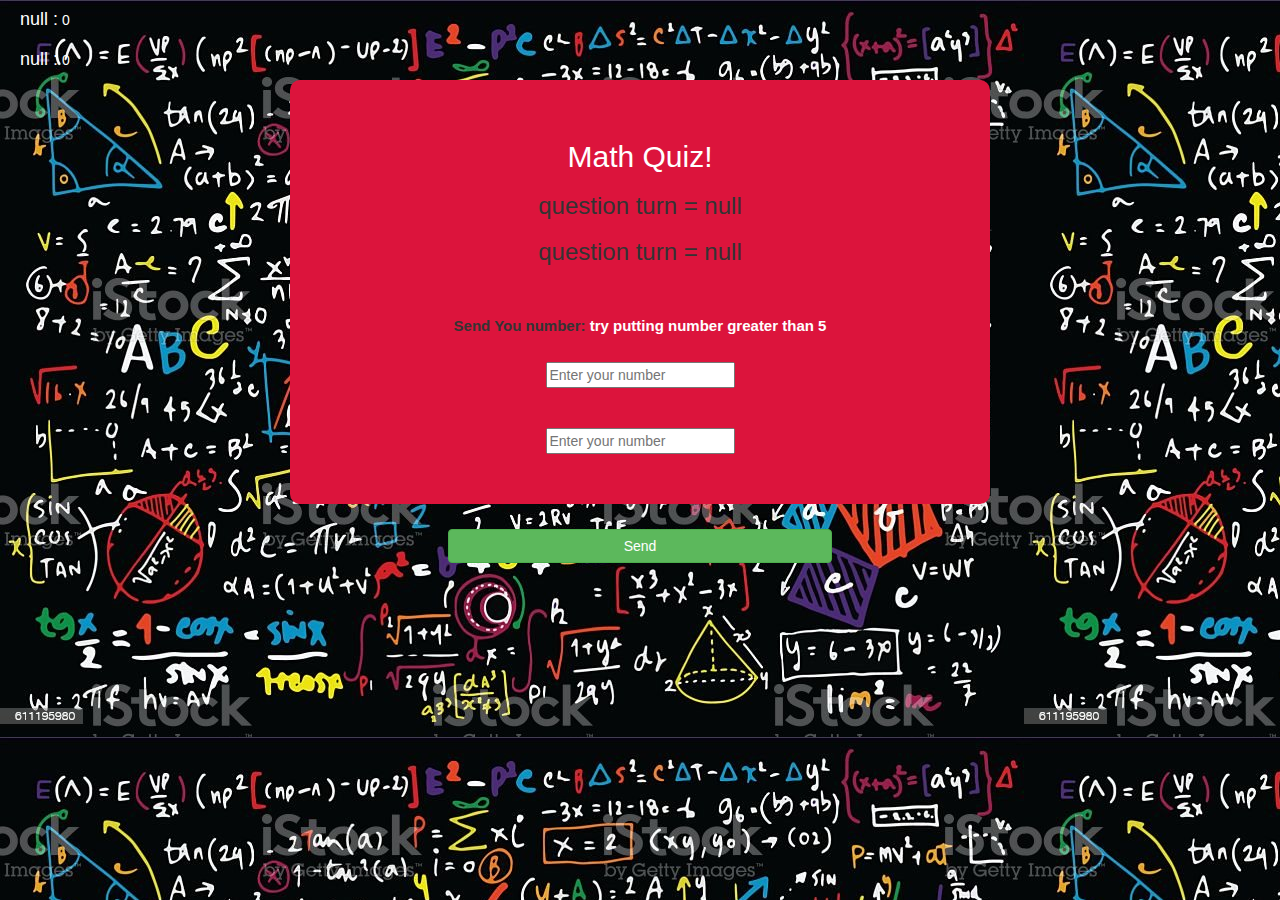
==== game_page.html @ e7ddca13 "Update game_page.html" ====
<!DOCTYPE html>
<html lang="en">
    <head>
        <title>Math Quiz</title>
    
    <meta name="viewport" content="width=device-width, initial-scale=1">
    <link rel="stylesheet" href="https://maxcdn.bootstrapcdn.com/bootstrap/3.4.0/css/bootstrap.min.css">
    <script src="https://ajax.googleapis.com/ajax/libs/jquery/3.4.1/jquery.min.js"></script>
    <script src="https://maxcdn.bootstrapcdn.com/bootstrap/3.4.0/js/bootstrap.min.js"></script>
    <link rel="stylesheet" type="text/css" href="style.css">
    <script src="app.js"></script>
    </head>
<body>
    <!DOCTYPE html>
<html>
<head>
	<title>Math Quiz</title>

<meta name="viewport" content="width=device-width, initial-scale=1">
<link rel="stylesheet" href="https://maxcdn.bootstrapcdn.com/bootstrap/3.4.0/css/bootstrap.min.css">
<script src="https://ajax.googleapis.com/ajax/libs/jquery/3.4.1/jquery.min.js"></script>
<script src="https://maxcdn.bootstrapcdn.com/bootstrap/3.4.0/js/bootstrap.min.js"></script>

<link rel="stylesheet" type="text/css" href="game_page.css">
</head>
<body>
	
        <h4 id="player1_name">null : </h4><span id="player1_score"> 0</span>
        <br>
        <h4 id="player2_name">null :</h4><span id="player2_score"> 0</span>
        <center>
    <div class="container">
		<h2 style="color: #ffffff; padding-top: 10px;">Math Quiz!</h2>
		<h3 id="player_question">question turn = null</h3>
		<h3 id="player_question">question turn = null</h3>
		<br>
		<br>
		<label style="font-size: 15px;">Send You number: <b style="color: white">try putting number greater than 5 </b></label>
        <br>
		<input type="text" class="word" class="form-control" placeholder="Enter your number">
        <br>
        <input type="text" class="word" class="form-control" placeholder="Enter your number">
		<br>
    </div>
		<button id="send" onclick="send()" class="btn btn-success" style="width:30%;"> Send </button>
    
	</center>

<script src="app.js"></script>
</body>
</html>
</body>
</html>
---- style.css ----
body
{
	background: url(background.jpg);
}
a {
    text-decoration: none;
    color: cornsilk;
    font-family: Cambria, Cochin, Georgia, Times, 'Times New Roman', serif;
}
#nav{
    padding-left: 70px;
    padding-top: 70px;
}
.login_div1{
    background: rgb(255, 255, 255);
        opacity: 1;
        color: rgb(0, 0, 0);
		padding: 10px;
		float: none;
        margin-top: 100px;
        margin-bottom: 50px;
		border-radius: 15px;
        height: 250px;
        padding-bottom: 100px;
	}

.lab{
    margin-bottom: 30px;
}
#player1_name , #player2_name
{
	display: inline-block;
	margin-left: 20px;

}
---- game_page.css ----
#word
{
	width: 60%;
}
#word_display
{
	letter-spacing: 5px;
}
#output
{
background: white;
border-radius: 10px;
border-top: 10px solid #AA4465;
padding: 10px;
float: none;
text-align: left;
}
.container{
    background-color: crimson;
    width: 700px;
    height: 100%;
    border-radius: 10px;
    padding: 30px;
    margin-top: 0px;
}
.word{
    margin: 20px;
}
#send{
    margin: 25px;
}
#player1_name,#player2_name,#player1_score,#player2_score{
    color: white;
}
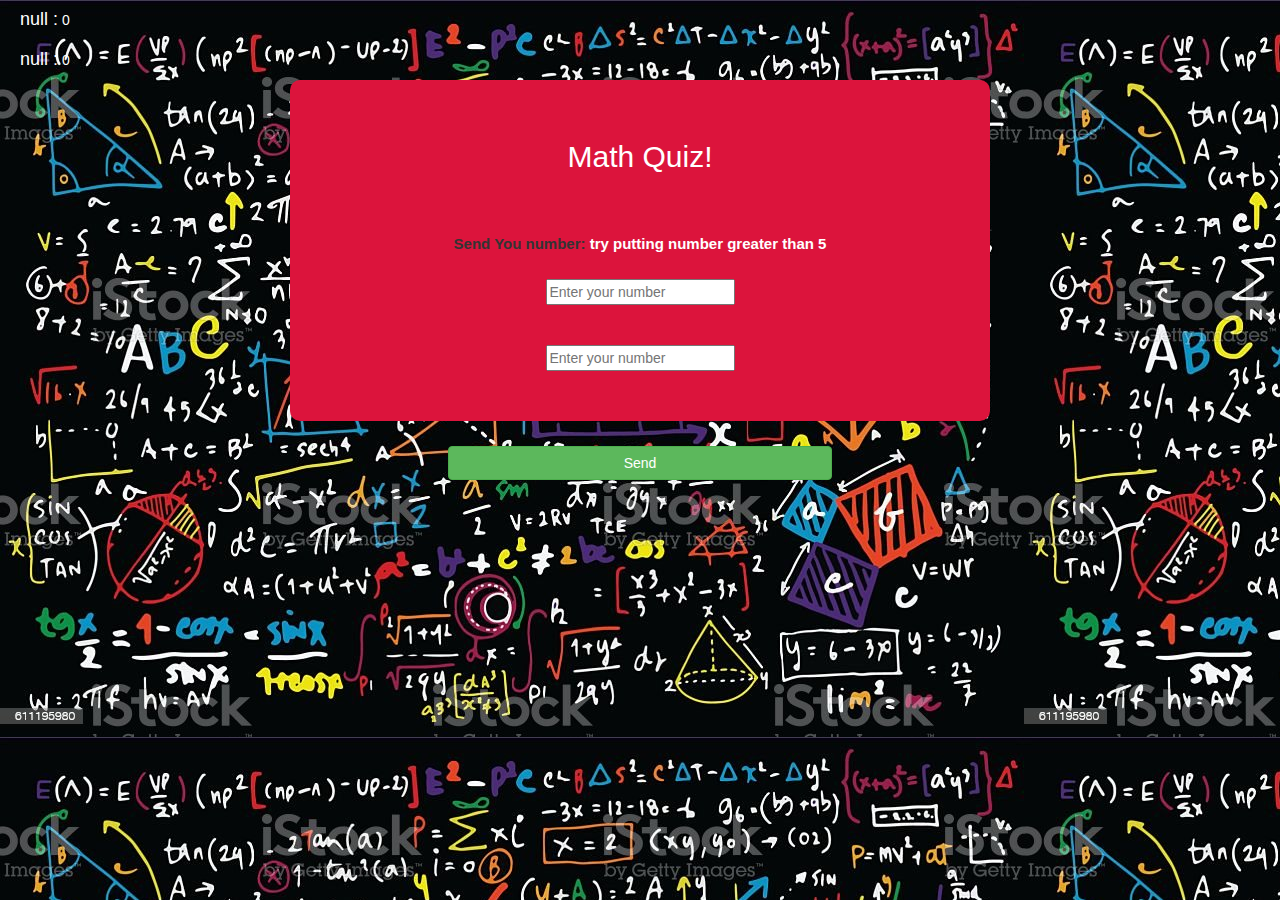
==== commit c38bdc9c: "Update game_page.html" ====
--- a/game_page.html
+++ b/game_page.html
@@ -31,8 +31,8 @@
         <center>
     <div class="container">
 		<h2 style="color: #ffffff; padding-top: 10px;">Math Quiz!</h2>
-		<h3 id="player_question">question turn = null</h3>
-		<h3 id="player_question">question turn = null</h3>
+		<h3 id="player_question"></h3>
+		<h3 id="player_question"></h3>
 		<br>
 		<br>
 		<label style="font-size: 15px;">Send You number: <b style="color: white">try putting number greater than 5 </b></label>
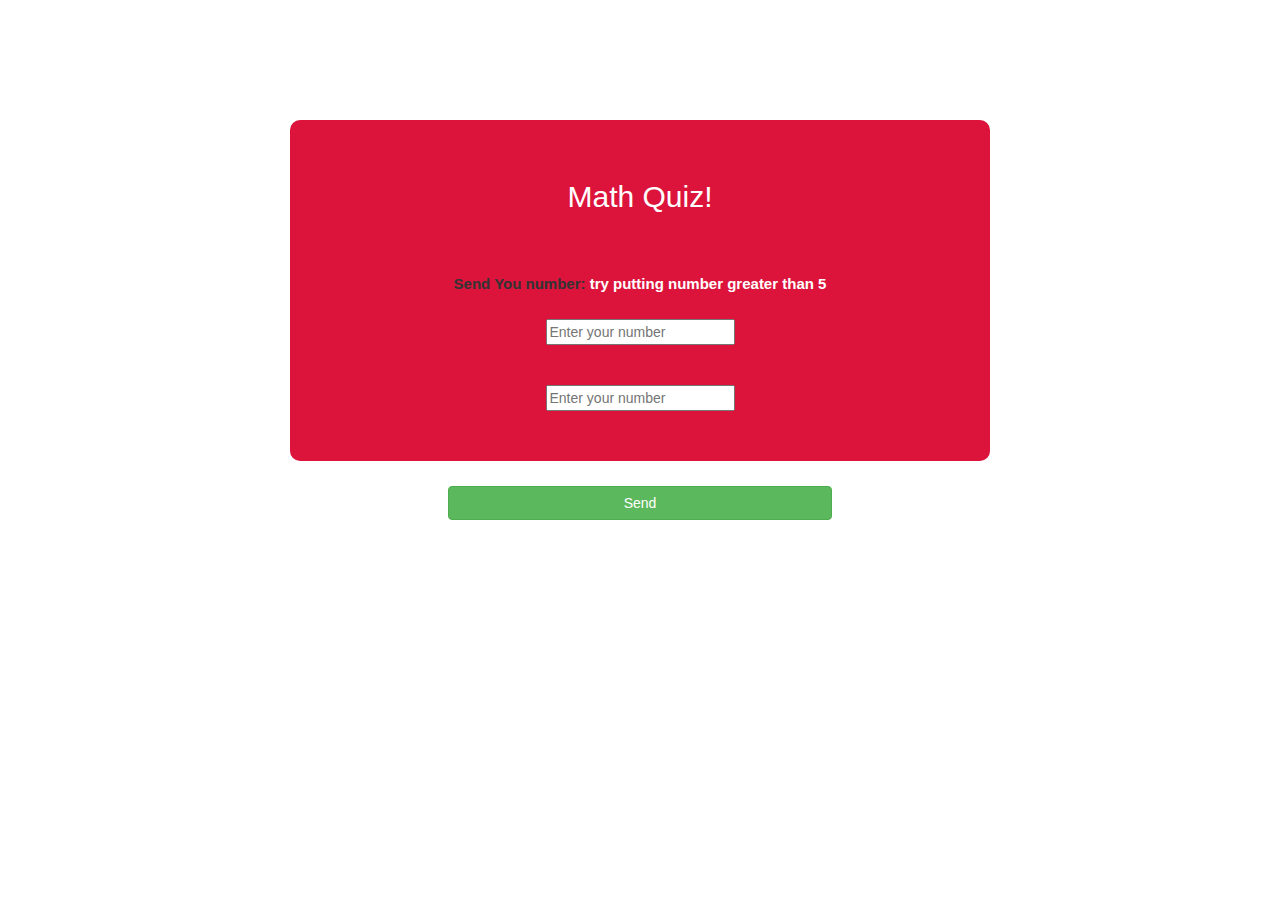
==== commit 07d51489: "Update game_page.html" ====
--- a/game_page.html
+++ b/game_page.html
@@ -7,7 +7,7 @@
     <link rel="stylesheet" href="https://maxcdn.bootstrapcdn.com/bootstrap/3.4.0/css/bootstrap.min.css">
     <script src="https://ajax.googleapis.com/ajax/libs/jquery/3.4.1/jquery.min.js"></script>
     <script src="https://maxcdn.bootstrapcdn.com/bootstrap/3.4.0/js/bootstrap.min.js"></script>
-    <link rel="stylesheet" type="text/css" href="style.css">
+    <link rel="stylesheet" type="text/css" href="game_page.css">
     <script src="app.js"></script>
     </head>
 <body>
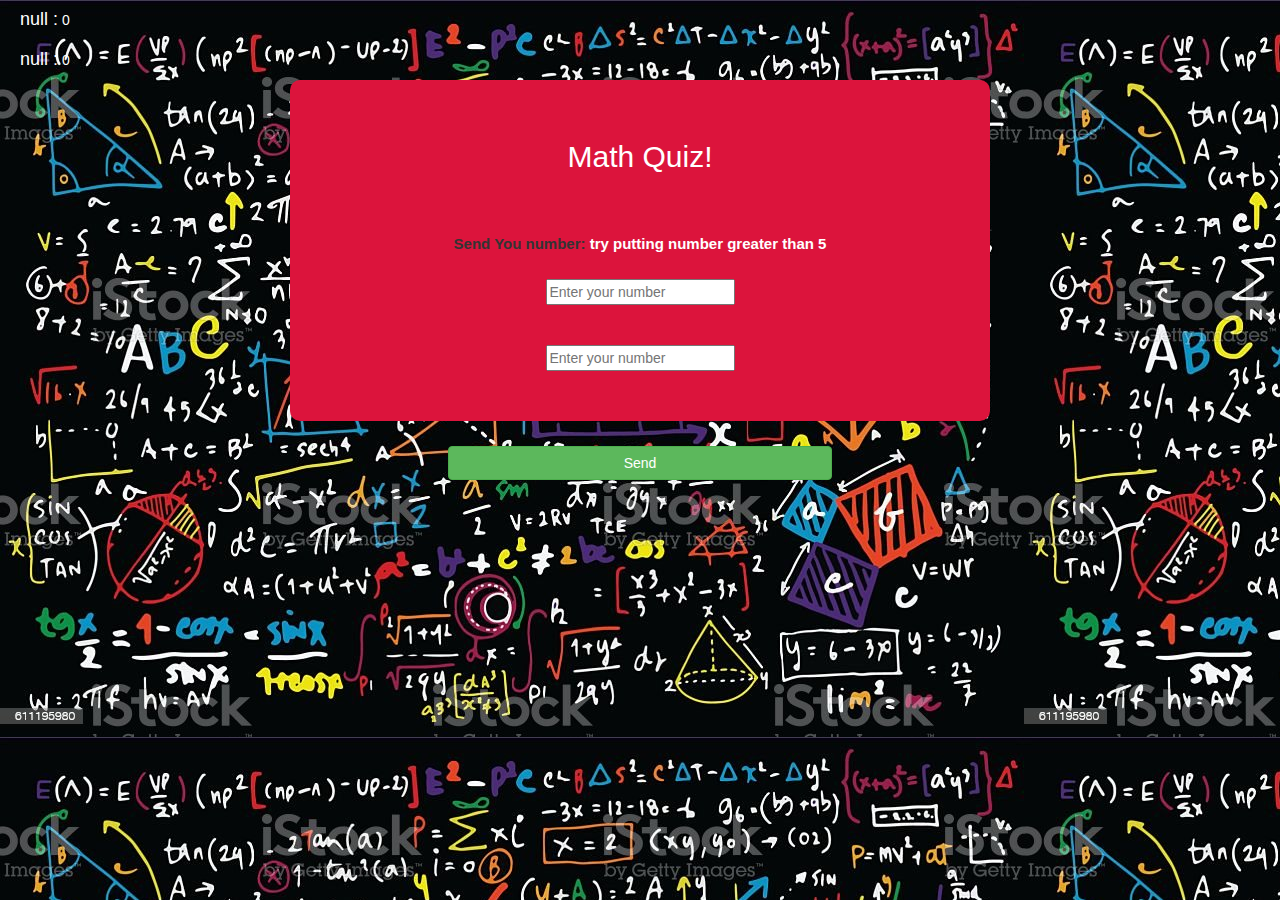
==== commit 329b8dc9: "Update game_page.html" ====
--- a/game_page.html
+++ b/game_page.html
@@ -7,7 +7,7 @@
     <link rel="stylesheet" href="https://maxcdn.bootstrapcdn.com/bootstrap/3.4.0/css/bootstrap.min.css">
     <script src="https://ajax.googleapis.com/ajax/libs/jquery/3.4.1/jquery.min.js"></script>
     <script src="https://maxcdn.bootstrapcdn.com/bootstrap/3.4.0/js/bootstrap.min.js"></script>
-    <link rel="stylesheet" type="text/css" href="game_page.css">
+    <link rel="stylesheet" type="text/css" href="style.css">
     <script src="app.js"></script>
     </head>
 <body>
--- a/style.css
+++ b/style.css
@@ -0,0 +1,35 @@
+body
+{
+	background: url(background.jpg);
+}
+a {
+    text-decoration: none;
+    color: cornsilk;
+    font-family: Cambria, Cochin, Georgia, Times, 'Times New Roman', serif;
+}
+#nav{
+    padding-left: 70px;
+    padding-top: 70px;
+}
+.login_div1{
+    background: rgb(255, 255, 255);
+        opacity: 1;
+        color: rgb(0, 0, 0);
+		padding: 10px;
+		float: none;
+        margin-top: 100px;
+        margin-bottom: 50px;
+		border-radius: 15px;
+        height: 250px;
+        padding-bottom: 100px;
+	}
+
+.lab{
+    margin-bottom: 30px;
+}
+#player1_name , #player2_name
+{
+	display: inline-block;
+	margin-left: 20px;
+
+}
--- a/game_page.css
+++ b/game_page.css
@@ -16,7 +16,7 @@
 text-align: left;
 }
 .container{
-    background-color: crimson;
+    background-color: rgb(220, 20, 60);
     width: 700px;
     height: 100%;
     border-radius: 10px;
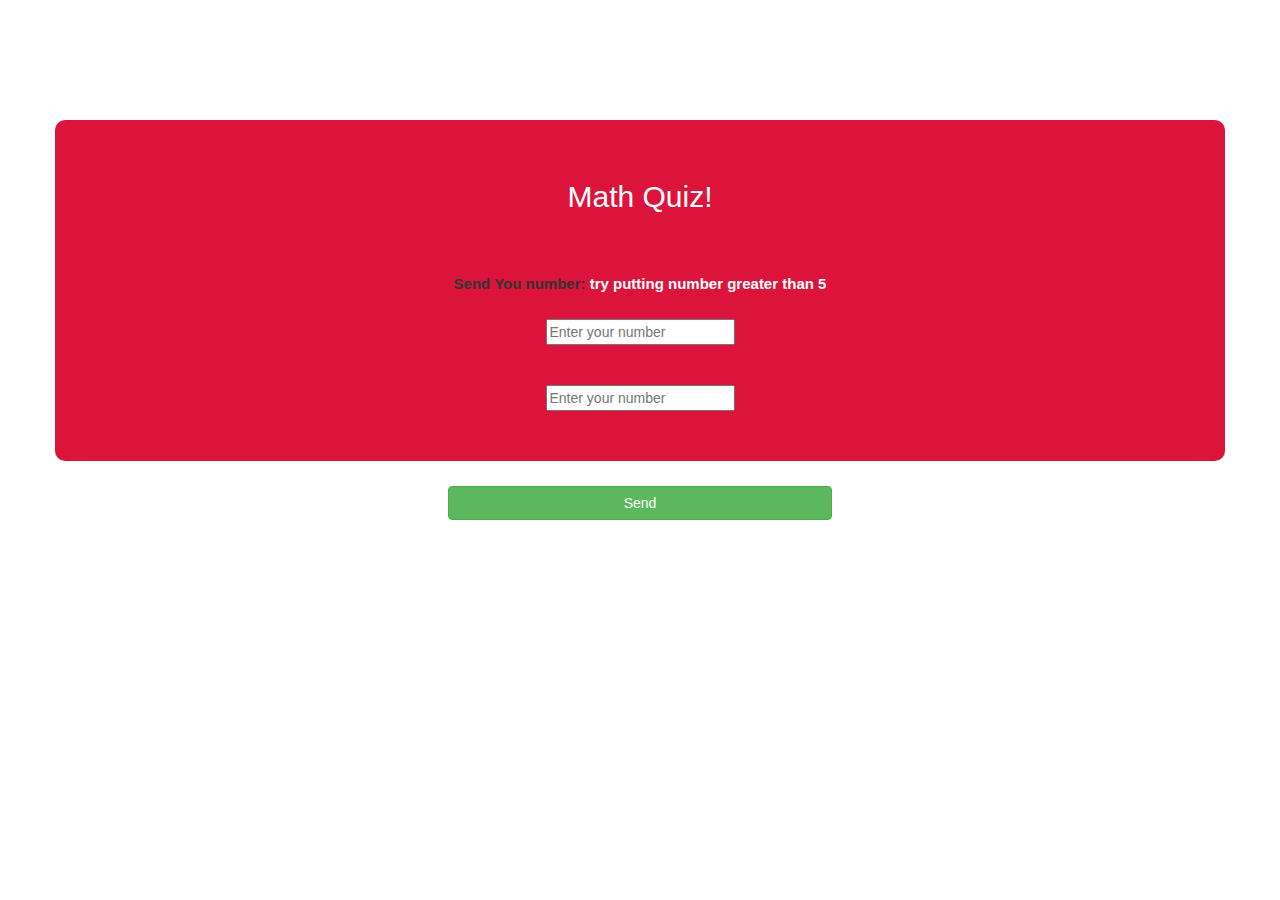
==== commit 16a190f9: "Update game_page.html" ====
--- a/game_page.html
+++ b/game_page.html
@@ -7,7 +7,7 @@
     <link rel="stylesheet" href="https://maxcdn.bootstrapcdn.com/bootstrap/3.4.0/css/bootstrap.min.css">
     <script src="https://ajax.googleapis.com/ajax/libs/jquery/3.4.1/jquery.min.js"></script>
     <script src="https://maxcdn.bootstrapcdn.com/bootstrap/3.4.0/js/bootstrap.min.js"></script>
-    <link rel="stylesheet" type="text/css" href="style.css">
+    <link rel="stylesheet" type="text/css" href="game_page.css">
     <script src="app.js"></script>
     </head>
 <body>
@@ -20,8 +20,6 @@
 <link rel="stylesheet" href="https://maxcdn.bootstrapcdn.com/bootstrap/3.4.0/css/bootstrap.min.css">
 <script src="https://ajax.googleapis.com/ajax/libs/jquery/3.4.1/jquery.min.js"></script>
 <script src="https://maxcdn.bootstrapcdn.com/bootstrap/3.4.0/js/bootstrap.min.js"></script>
-
-<link rel="stylesheet" type="text/css" href="game_page.css">
 </head>
 <body>
 	
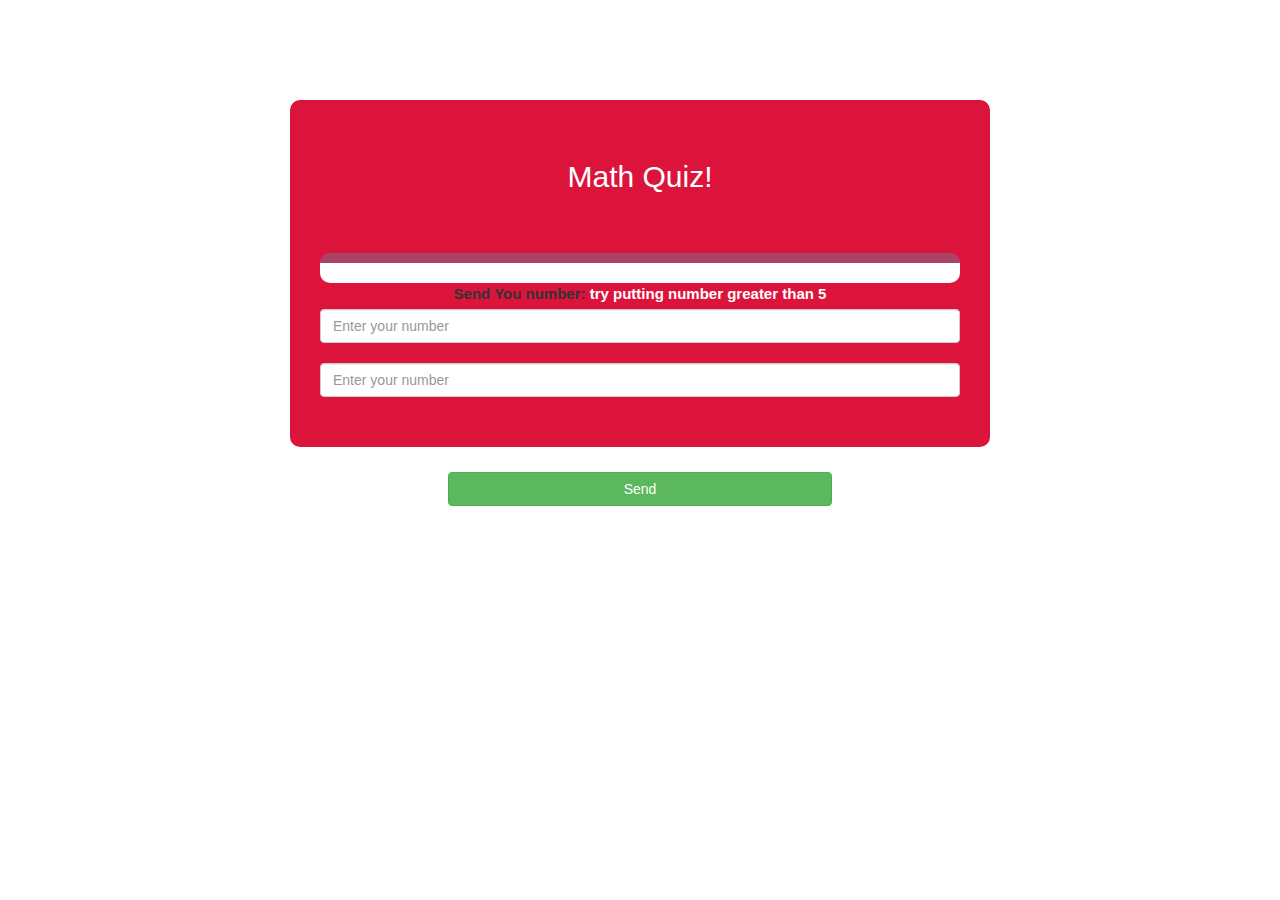
==== commit 25257116: "Update game_page.html" ====
--- a/game_page.html
+++ b/game_page.html
@@ -8,7 +8,7 @@
     <script src="https://ajax.googleapis.com/ajax/libs/jquery/3.4.1/jquery.min.js"></script>
     <script src="https://maxcdn.bootstrapcdn.com/bootstrap/3.4.0/js/bootstrap.min.js"></script>
     <link rel="stylesheet" type="text/css" href="game_page.css">
-    <script src="app.js"></script>
+    <script src="game_page.js"></script>
     </head>
 <body>
     <!DOCTYPE html>
@@ -20,31 +20,34 @@
 <link rel="stylesheet" href="https://maxcdn.bootstrapcdn.com/bootstrap/3.4.0/css/bootstrap.min.css">
 <script src="https://ajax.googleapis.com/ajax/libs/jquery/3.4.1/jquery.min.js"></script>
 <script src="https://maxcdn.bootstrapcdn.com/bootstrap/3.4.0/js/bootstrap.min.js"></script>
+
+<link rel="stylesheet" type="text/css" href="game_page.css">
 </head>
 <body>
 	
-        <h4 id="player1_name">null : </h4><span id="player1_score"> 0</span>
+        <h4 id="player1_name"> : <span id="player1_score"> 0</span></h4>
         <br>
-        <h4 id="player2_name">null :</h4><span id="player2_score"> 0</span>
+        <h4 id="player2_name"> : <span id="player2_score"> 0</span></h4>
         <center>
     <div class="container">
 		<h2 style="color: #ffffff; padding-top: 10px;">Math Quiz!</h2>
 		<h3 id="player_question"></h3>
-		<h3 id="player_question"></h3>
+		<h3 id="player_answer"></h3>
 		<br>
 		<br>
+        <div id="output"></div>
 		<label style="font-size: 15px;">Send You number: <b style="color: white">try putting number greater than 5 </b></label>
         <br>
-		<input type="text" class="word" class="form-control" placeholder="Enter your number">
+		<input type="text" id="num1" class="form-control" placeholder="Enter your number">
         <br>
-        <input type="text" class="word" class="form-control" placeholder="Enter your number">
+        <input type="text" id="num2" class="form-control" placeholder="Enter your number">
 		<br>
     </div>
 		<button id="send" onclick="send()" class="btn btn-success" style="width:30%;"> Send </button>
     
 	</center>
 
-<script src="app.js"></script>
+<script src="game_page.js"></script>
 </body>
 </html>
 </body>
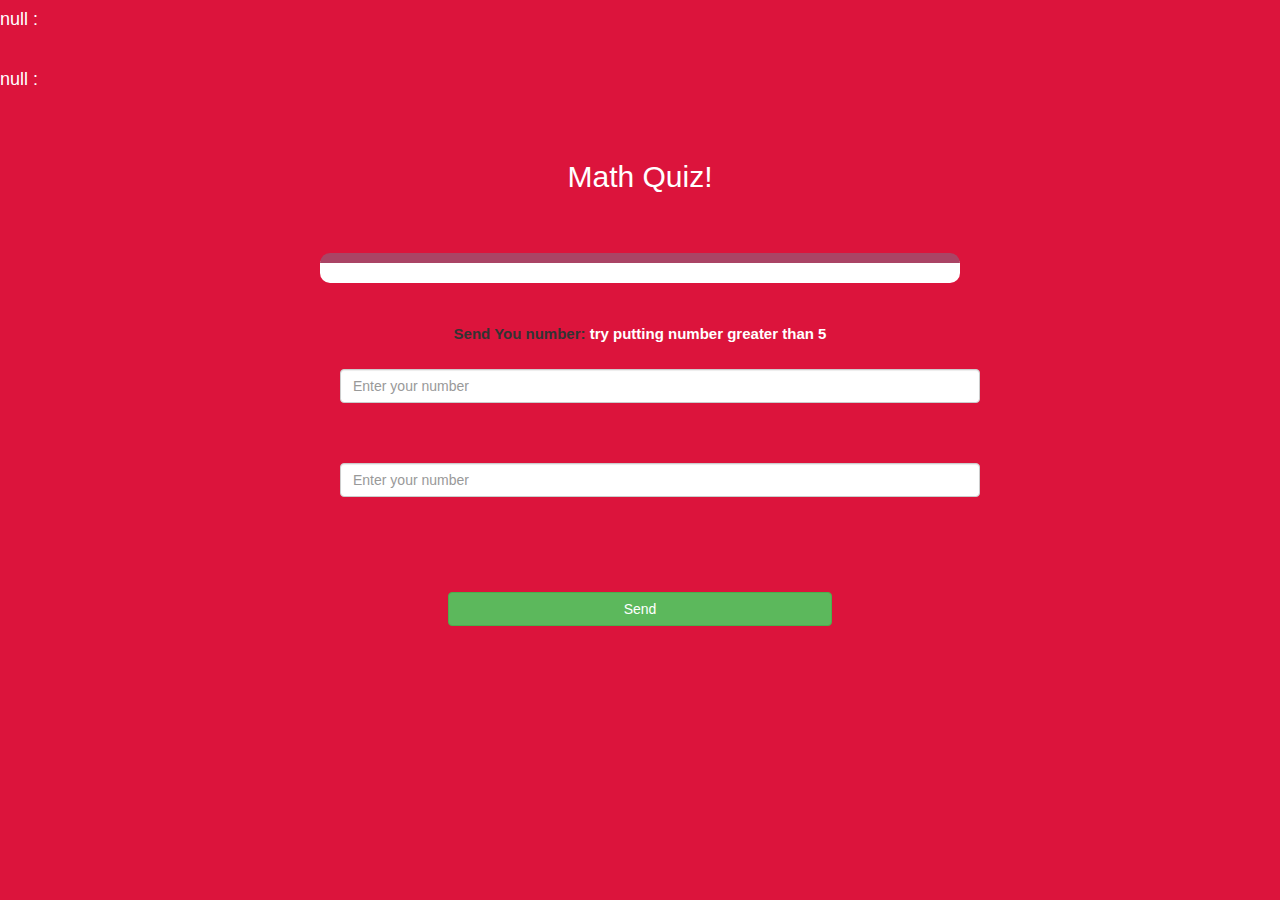
==== commit 8e0b663f: "Add files via upload" ====
--- a/game_page.html
+++ b/game_page.html
@@ -51,4 +51,4 @@
 </body>
 </html>
 </body>
-</html>
+</html>--- a/game_page.css
+++ b/game_page.css
@@ -1,13 +1,13 @@
-#word
-{
+body{
+    background-color: rgb(220, 20, 60);
+}
+#word{
 	width: 60%;
 }
-#word_display
-{
+#word_display{
 	letter-spacing: 5px;
 }
-#output
-{
+#output{
 background: white;
 border-radius: 10px;
 border-top: 10px solid #AA4465;
@@ -16,15 +16,17 @@
 text-align: left;
 }
 .container{
-    background-color: rgb(220, 20, 60);
     width: 700px;
     height: 100%;
     border-radius: 10px;
     padding: 30px;
     margin-top: 0px;
 }
-.word{
+#num1,#num2{
     margin: 20px;
+}
+label{
+    margin-top: 40px;
 }
 #send{
     margin: 25px;
--- a/game_page.css
+++ b/game_page.css
@@ -1,13 +1,13 @@
-#word
-{
+body{
+    background-color: rgb(220, 20, 60);
+}
+#word{
 	width: 60%;
 }
-#word_display
-{
+#word_display{
 	letter-spacing: 5px;
 }
-#output
-{
+#output{
 background: white;
 border-radius: 10px;
 border-top: 10px solid #AA4465;
@@ -16,15 +16,17 @@
 text-align: left;
 }
 .container{
-    background-color: rgb(220, 20, 60);
     width: 700px;
     height: 100%;
     border-radius: 10px;
     padding: 30px;
     margin-top: 0px;
 }
-.word{
+#num1,#num2{
     margin: 20px;
+}
+label{
+    margin-top: 40px;
 }
 #send{
     margin: 25px;
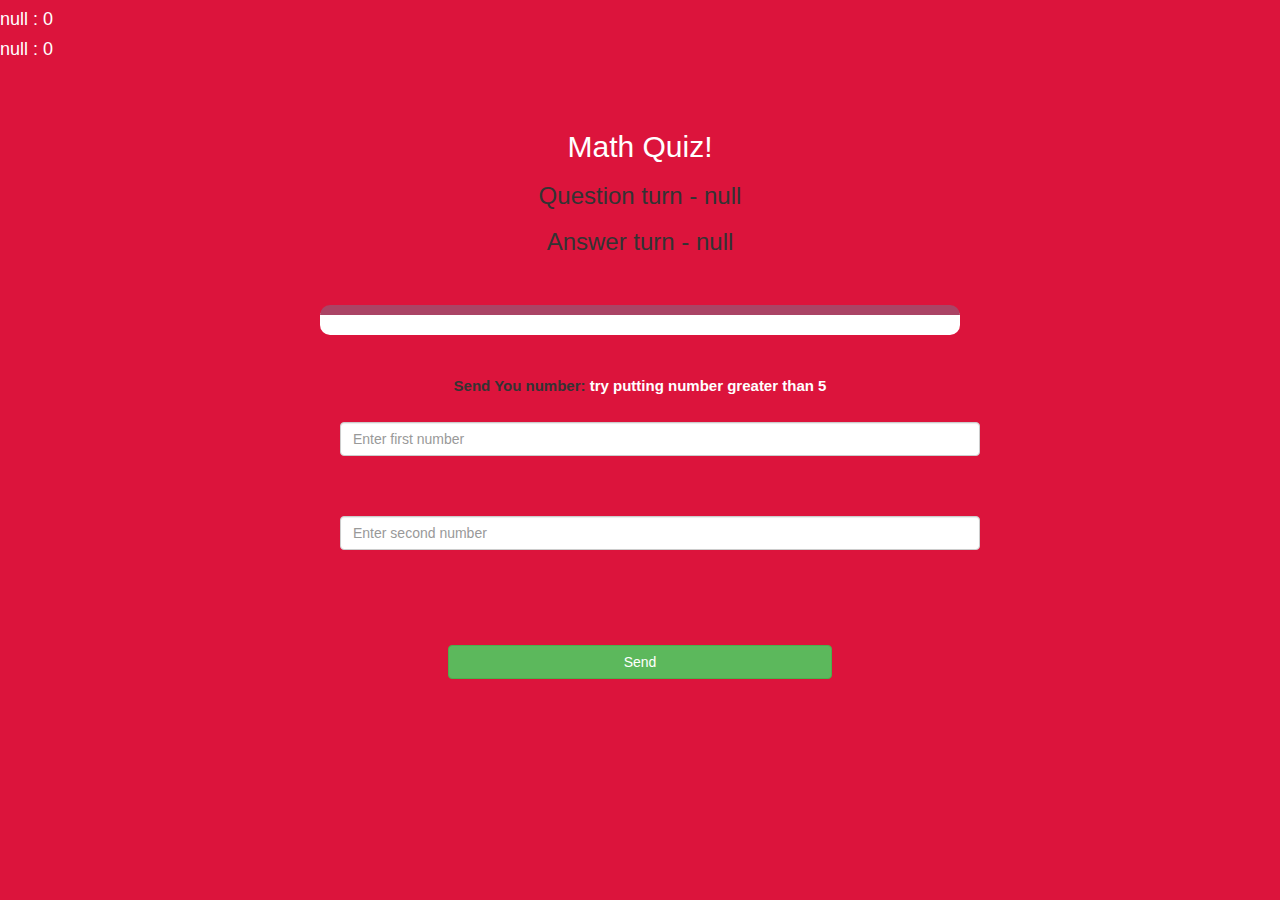
==== commit 58d6d344: "Update game_page.html" ====
--- a/game_page.html
+++ b/game_page.html
@@ -25,9 +25,8 @@
 </head>
 <body>
 	
-        <h4 id="player1_name"> : <span id="player1_score"> 0</span></h4>
-        <br>
-        <h4 id="player2_name"> : <span id="player2_score"> 0</span></h4>
+        <h4 id="player1_name"><span id="player1_score"></span></h4>
+        <h4 id="player2_name"><span id="player2_score"></span></h4>
         <center>
     <div class="container">
 		<h2 style="color: #ffffff; padding-top: 10px;">Math Quiz!</h2>
@@ -38,17 +37,16 @@
         <div id="output"></div>
 		<label style="font-size: 15px;">Send You number: <b style="color: white">try putting number greater than 5 </b></label>
         <br>
-		<input type="text" id="num1" class="form-control" placeholder="Enter your number">
+		<input type="text" id="num1" class="form-control" placeholder="Enter first number">
         <br>
-        <input type="text" id="num2" class="form-control" placeholder="Enter your number">
+        <input type="text" id="num2" class="form-control" placeholder="Enter second number">
 		<br>
     </div>
 		<button id="send" onclick="send()" class="btn btn-success" style="width:30%;"> Send </button>
     
 	</center>
-
 <script src="game_page.js"></script>
 </body>
 </html>
 </body>
-</html>+</html>
